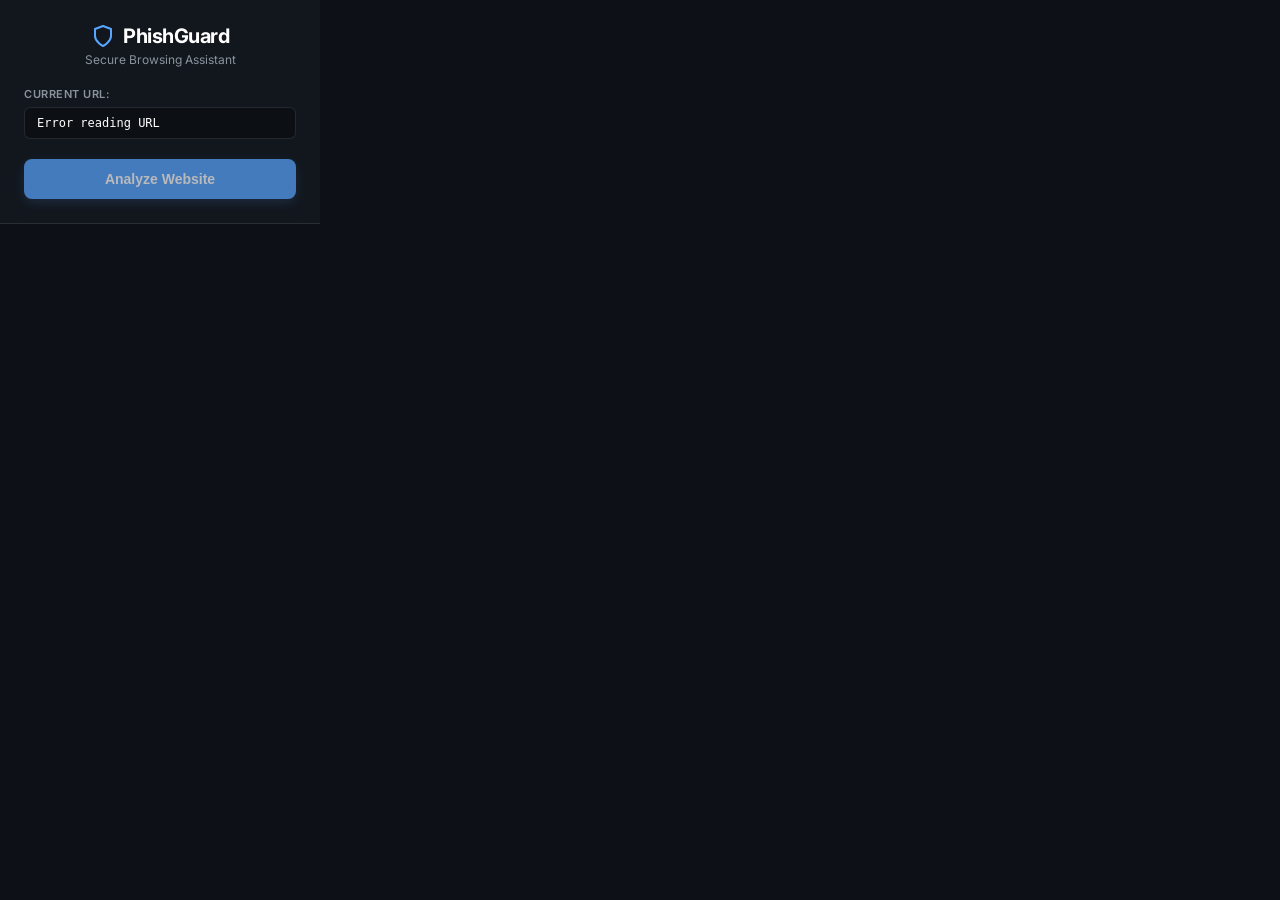
==== extension/popup.html @ 6f122b74 "added extension files" ====
<!DOCTYPE html>
<html lang="en">
<head>
  <meta charset="UTF-8">
  <title>Phishing Detection Report Card</title>
  <link rel="stylesheet" href="style.css">
</head>
<body>
  <div class="container glass">
    <header>
      <div class="logo-container">
        <svg xmlns="http://www.w3.org/2000/svg" width="24" height="24" viewBox="0 0 24 24" fill="none" stroke="currentColor" stroke-width="2" stroke-linecap="round" stroke-linejoin="round" class="shield-icon"><path d="M12 22s8-4 8-10V5l-8-3-8 3v7c0 6 8 10 8 10z"></path></svg>
        <h1>PhishGuard</h1>
      </div>
      <p class="subtitle">Secure Browsing Assistant</p>
    </header>

    <div class="url-section">
      <span class="label">Current URL:</span>
      <div id="url-display" class="url-box">retrieving...</div>
    </div>

    <button id="scan-btn" class="primary-btn">
      <span id="btn-text">Analyze Website</span>
      <div id="btn-loader" class="loader hidden"></div>
    </button>

    <div id="results-card" class="result-card hidden">
      <div class="result-header">
        <h2>Report Card</h2>
        <span id="risk-badge" class="badge">--</span>
      </div>
      
      <div class="metric">
        <span class="metric-label">Prediction:</span>
        <span id="prediction-value" class="metric-value">--</span>
      </div>
      
      <div class="metric">
        <span class="metric-label">Probability:</span>
        <span id="probability-value" class="metric-value">--</span>
      </div>
      
      <div class="metric">
        <span class="metric-label">Threat Source:</span>
        <span id="threat-value" class="metric-value">--</span>
      </div>
    </div>
    
    <div id="error-message" class="error-box hidden"></div>
  </div>

  <script src="popup.js"></script>
</body>
</html>
---- extension/style.css ----
@import url('https://fonts.googleapis.com/css2?family=Inter:wght@400;500;600;700&display=swap');

:root {
  --bg-color: #0d1117;
  --glass-bg: rgba(22, 27, 34, 0.7);
  --glass-border: rgba(255, 255, 255, 0.1);
  --text-primary: #c9d1d9;
  --text-secondary: #8b949e;
  --accent: #58a6ff;
  --accent-hover: #1f6feb;
  
  --flag-red: #f85149;
  --flag-red-bg: rgba(248, 81, 73, 0.15);
  --flag-orange: #f0883e;
  --flag-orange-bg: rgba(240, 136, 62, 0.15);
  --flag-green: #3fb950;
  --flag-green-bg: rgba(63, 185, 80, 0.15);
}

* {
  box-sizing: border-box;
  margin: 0;
  padding: 0;
}

body {
  width: 320px;
  font-family: 'Inter', -apple-system, sans-serif;
  background-color: var(--bg-color);
  color: var(--text-primary);
  display: flex;
  justify-content: center;
  align-items: center;
  margin: 0;
}

.container {
  padding: 24px;
  width: 100%;
}

.glass {
  background: var(--glass-bg);
  backdrop-filter: blur(12px);
  -webkit-backdrop-filter: blur(12px);
  border-bottom: 1px solid var(--glass-border);
}

/* Header */
header {
  margin-bottom: 20px;
  text-align: center;
}

.logo-container {
  display: flex;
  align-items: center;
  justify-content: center;
  gap: 8px;
  margin-bottom: 4px;
}

.shield-icon {
  color: var(--accent);
}

h1 {
  font-size: 20px;
  font-weight: 700;
  color: #fff;
  letter-spacing: -0.5px;
}

.subtitle {
  font-size: 12px;
  color: var(--text-secondary);
}

/* URL section */
.url-section {
  margin-bottom: 20px;
}

.label {
  display: block;
  font-size: 11px;
  text-transform: uppercase;
  letter-spacing: 0.5px;
  font-weight: 600;
  color: var(--text-secondary);
  margin-bottom: 6px;
}

.url-box {
  background: rgba(0, 0, 0, 0.3);
  border: 1px solid var(--glass-border);
  border-radius: 6px;
  padding: 8px 12px;
  font-size: 12px;
  color: #fff;
  white-space: nowrap;
  overflow: hidden;
  text-overflow: ellipsis;
  font-family: monospace;
}

/* Button */
.primary-btn {
  width: 100%;
  padding: 12px;
  border: none;
  border-radius: 8px;
  background: var(--accent);
  color: #fff;
  font-size: 14px;
  font-weight: 600;
  cursor: pointer;
  transition: all 0.2s ease;
  display: flex;
  justify-content: center;
  align-items: center;
  box-shadow: 0 4px 12px rgba(88, 166, 255, 0.2);
}

.primary-btn:hover {
  background: var(--accent-hover);
  transform: translateY(-1px);
}

.primary-btn:active {
  transform: translateY(1px);
}

.primary-btn:disabled {
  opacity: 0.7;
  cursor: not-allowed;
  transform: none;
}

/* Result Card */
.result-card {
  margin-top: 24px;
  background: rgba(255, 255, 255, 0.03);
  border: 1px solid var(--glass-border);
  border-radius: 12px;
  padding: 16px;
  animation: slideUp 0.3s ease forwards;
}

.result-header {
  display: flex;
  justify-content: space-between;
  align-items: center;
  margin-bottom: 16px;
  padding-bottom: 12px;
  border-bottom: 1px solid rgba(255, 255, 255, 0.05);
}

.result-header h2 {
  font-size: 14px;
  font-weight: 600;
  color: #fff;
}

.badge {
  padding: 4px 10px;
  border-radius: 20px;
  font-size: 11px;
  font-weight: 700;
  text-transform: uppercase;
  letter-spacing: 0.5px;
}

.flag-red {
  background: var(--flag-red-bg);
  color: var(--flag-red);
  border: 1px solid rgba(248, 81, 73, 0.3);
}

.flag-orange {
  background: var(--flag-orange-bg);
  color: var(--flag-orange);
  border: 1px solid rgba(240, 136, 62, 0.3);
}

.flag-green {
  background: var(--flag-green-bg);
  color: var(--flag-green);
  border: 1px solid rgba(63, 185, 80, 0.3);
}

.metric {
  display: flex;
  justify-content: space-between;
  margin-bottom: 10px;
  font-size: 13px;
}

.metric:last-child {
  margin-bottom: 0;
}

.metric-label {
  color: var(--text-secondary);
}

.metric-value {
  color: #fff;
  font-weight: 500;
}

/* Utilities */
.hidden {
  display: none !important;
}

.error-box {
  margin-top: 20px;
  padding: 12px;
  background: var(--flag-red-bg);
  border: 1px solid rgba(248, 81, 73, 0.3);
  border-radius: 8px;
  color: var(--flag-red);
  font-size: 12px;
  text-align: center;
}

/* Loader */
.loader {
  width: 18px;
  height: 18px;
  border: 2px solid rgba(255, 255, 255, 0.3);
  border-radius: 50%;
  border-top-color: #fff;
  animation: spin 0.8s ease-in-out infinite;
}

@keyframes spin {
  to { transform: rotate(360deg); }
}

@keyframes slideUp {
  from { opacity: 0; transform: translateY(10px); }
  to { opacity: 1; transform: translateY(0); }
}
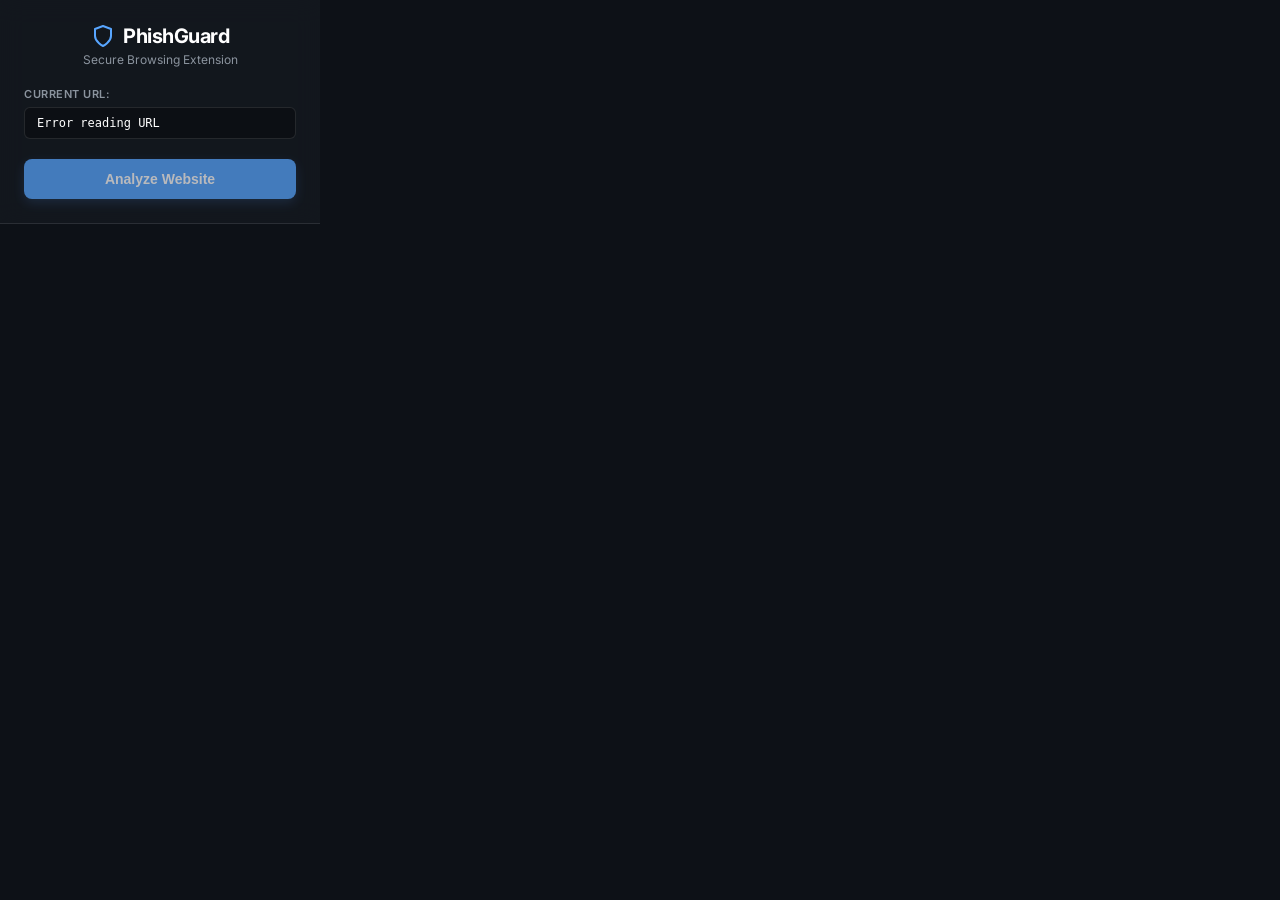
==== commit 79ed12d9: "updated" ====
--- a/extension/popup.html
+++ b/extension/popup.html
@@ -12,7 +12,7 @@
         <svg xmlns="http://www.w3.org/2000/svg" width="24" height="24" viewBox="0 0 24 24" fill="none" stroke="currentColor" stroke-width="2" stroke-linecap="round" stroke-linejoin="round" class="shield-icon"><path d="M12 22s8-4 8-10V5l-8-3-8 3v7c0 6 8 10 8 10z"></path></svg>
         <h1>PhishGuard</h1>
       </div>
-      <p class="subtitle">Secure Browsing Assistant</p>
+      <p class="subtitle">Secure Browsing Extension</p>
     </header>
 
     <div class="url-section">
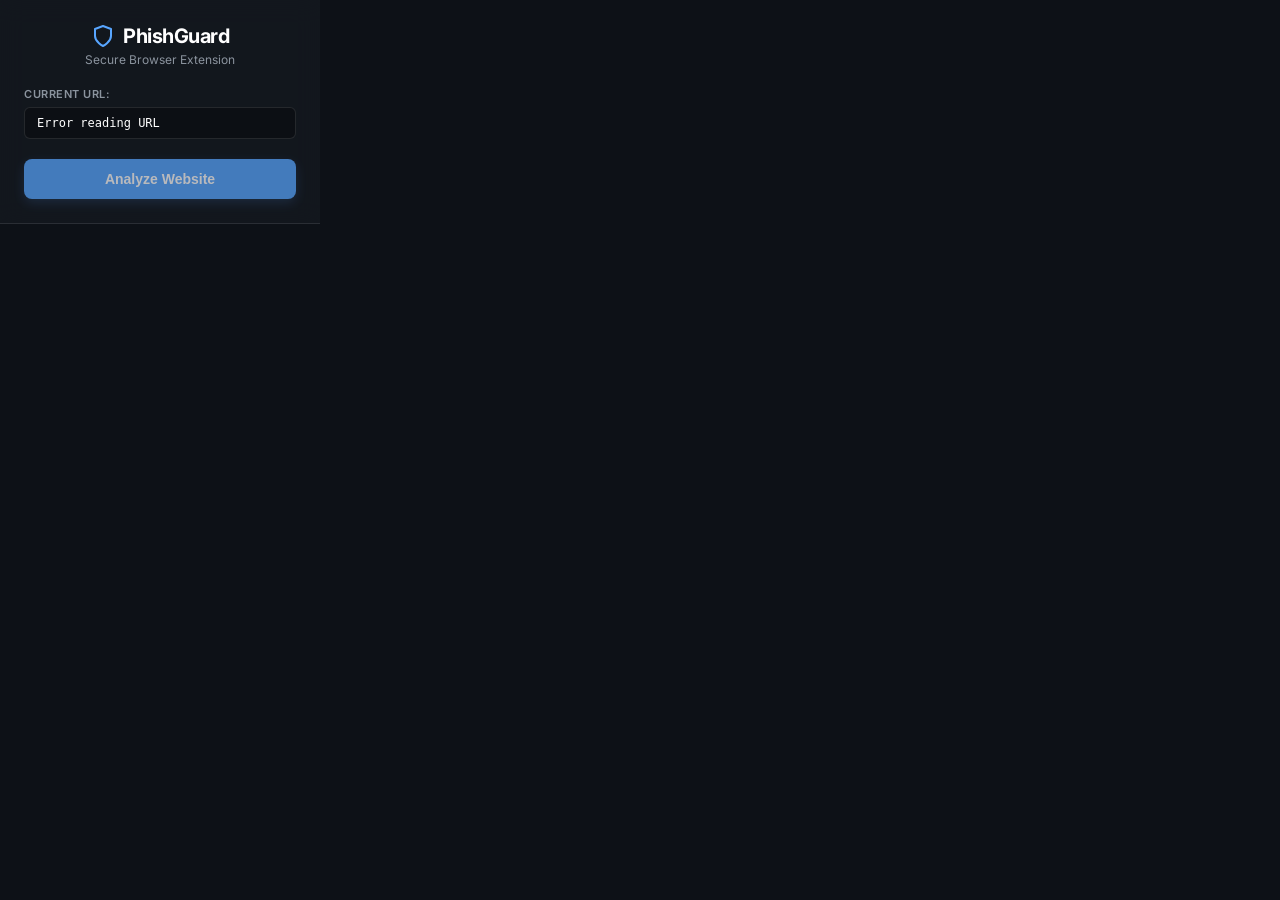
==== commit 9a7734f6: "updated extension file" ====
--- a/extension/popup.html
+++ b/extension/popup.html
@@ -12,7 +12,7 @@
         <svg xmlns="http://www.w3.org/2000/svg" width="24" height="24" viewBox="0 0 24 24" fill="none" stroke="currentColor" stroke-width="2" stroke-linecap="round" stroke-linejoin="round" class="shield-icon"><path d="M12 22s8-4 8-10V5l-8-3-8 3v7c0 6 8 10 8 10z"></path></svg>
         <h1>PhishGuard</h1>
       </div>
-      <p class="subtitle">Secure Browsing Extension</p>
+      <p class="subtitle">Secure Browser Extension</p>
     </header>
 
     <div class="url-section">
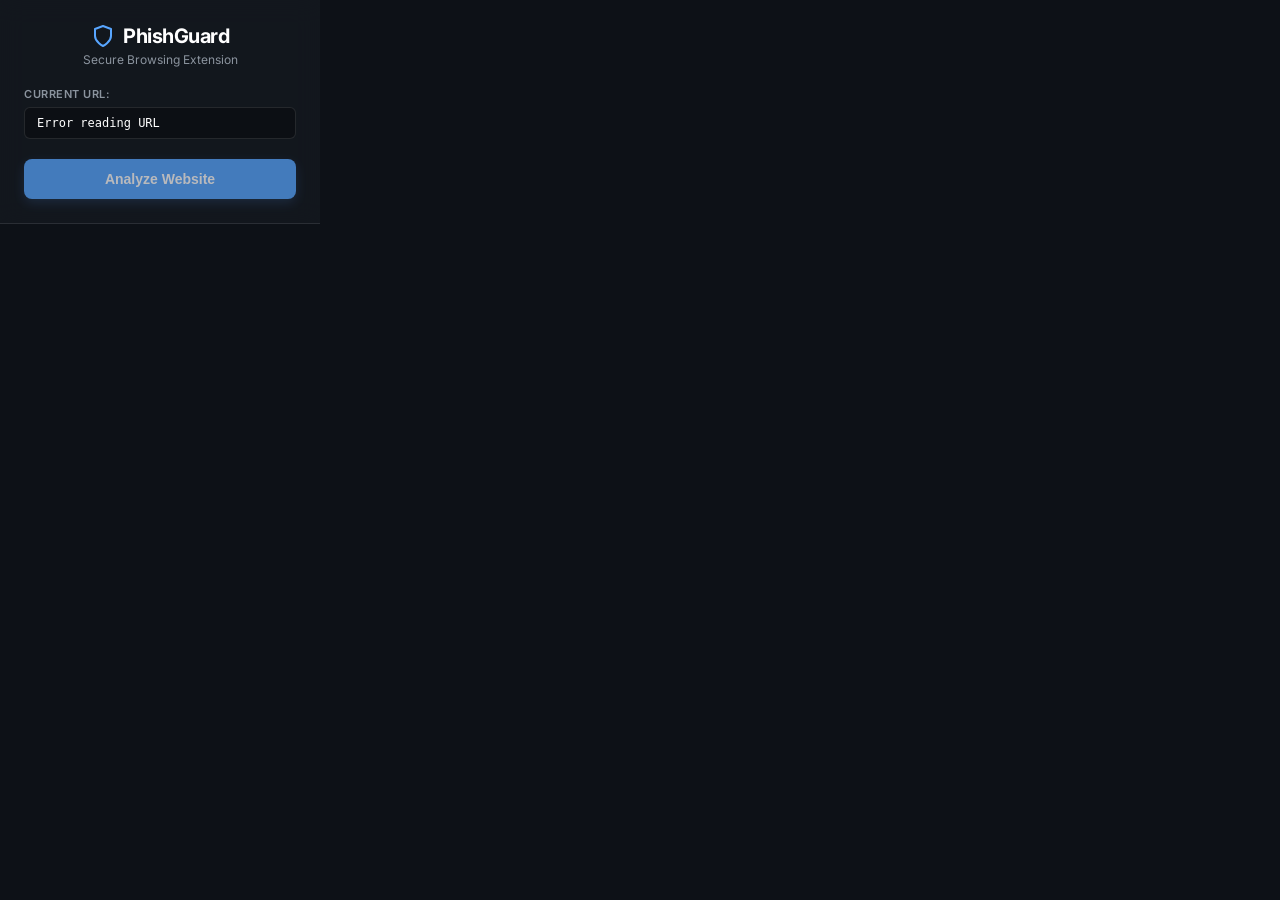
==== commit bd506de0: "updated extension file" ====
--- a/extension/popup.html
+++ b/extension/popup.html
@@ -12,7 +12,7 @@
         <svg xmlns="http://www.w3.org/2000/svg" width="24" height="24" viewBox="0 0 24 24" fill="none" stroke="currentColor" stroke-width="2" stroke-linecap="round" stroke-linejoin="round" class="shield-icon"><path d="M12 22s8-4 8-10V5l-8-3-8 3v7c0 6 8 10 8 10z"></path></svg>
         <h1>PhishGuard</h1>
       </div>
-      <p class="subtitle">Secure Browser Extension</p>
+      <p class="subtitle">Secure Browsing Extension</p>
     </header>
 
     <div class="url-section">
